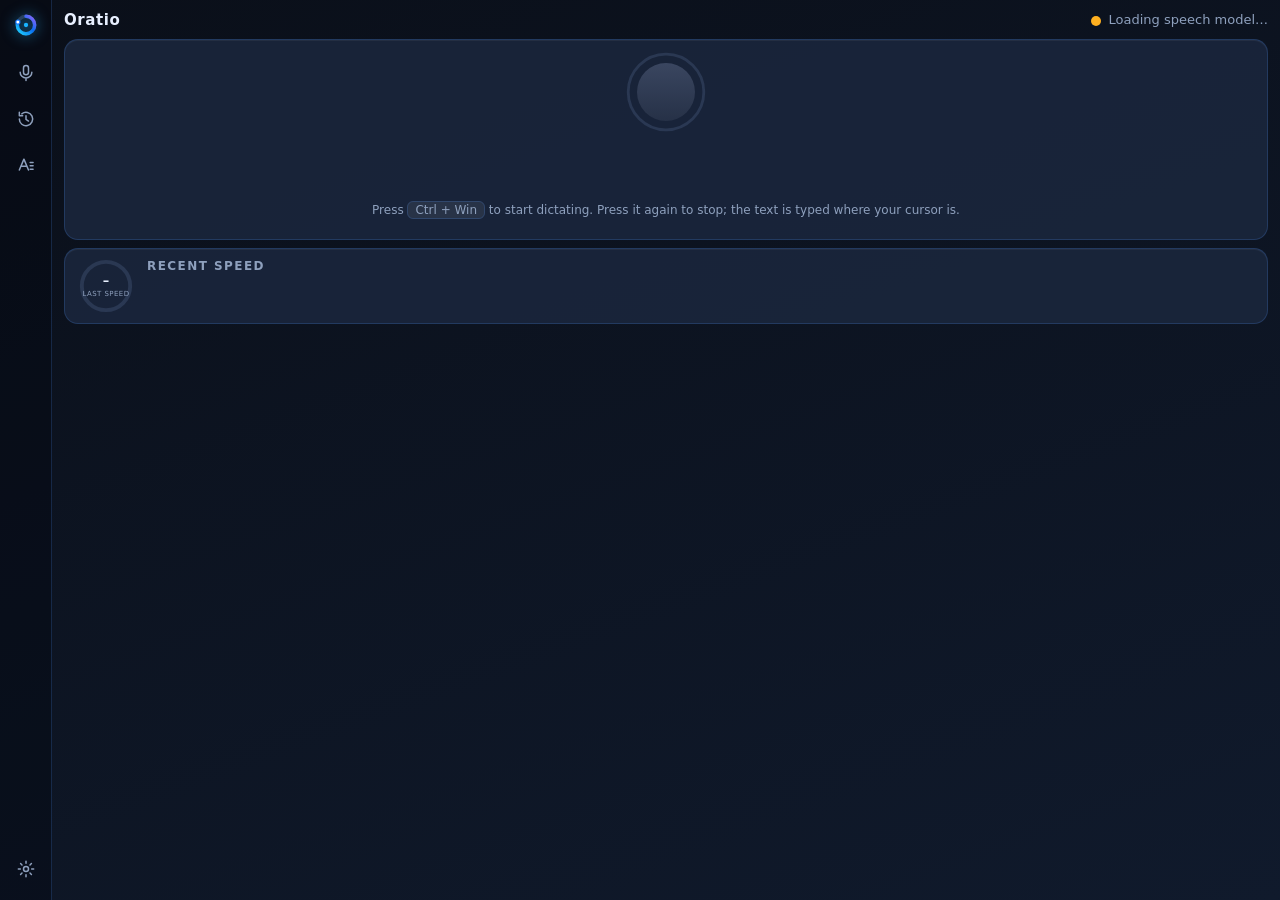
==== ui/index.html @ 5aa07805 "Voice search: Google Images (large) engine, also reachable by saying 'images ...' Co-Authored-By: Cl" ====
<!doctype html>
<html lang="en">
<head>
  <meta charset="utf-8">
  <meta name="viewport" content="width=device-width, initial-scale=1">
  <title>Oratio</title>
  <link rel="stylesheet" href="style.css">
  <link rel="stylesheet" href="app.css">
</head>
<body>
<div class="shell">
  <nav class="rail" aria-label="Sections">
    <svg class="logo" viewBox="0 0 24 24" aria-hidden="true"><defs><linearGradient id="lg" x1="0" y1="0" x2="1" y2="1"><stop offset="0" stop-color="#1ed6ff"/><stop offset=".55" stop-color="#0a6cf0"/><stop offset="1" stop-color="#9664ff"/></linearGradient></defs><circle cx="12" cy="12" r="8" fill="none" stroke="rgba(120,150,200,.28)" stroke-width="3.2"/><circle cx="12" cy="12" r="8" fill="none" stroke="url(#lg)" stroke-width="3.2" stroke-linecap="round" stroke-dasharray="40.8 50.3" transform="rotate(-90 12 12)"/><circle cx="4.5" cy="9.3" r="1.9" fill="#fff" stroke="#1478ff" stroke-width="1"/><circle cx="12" cy="12" r="2" fill="#19b4ff"/></svg>
    <button class="nav-btn" data-view="dictate" data-tip="Dictate" aria-label="Dictate"><svg viewBox="0 0 24 24"><rect x="9" y="3" width="6" height="11" rx="3"/><path d="M5 11a7 7 0 0 0 14 0M12 18v3"/></svg></button>
    <button class="nav-btn" data-view="history" id="navHistory" data-tip="History" aria-label="History"><svg viewBox="0 0 24 24"><path d="M4 12a8 8 0 1 0 3-6.2M4 4v4h4M12 8v4.5l3 2"/></svg></button>
    <button class="nav-btn" data-view="words" data-tip="Words &amp; corrections" aria-label="Words and corrections"><svg viewBox="0 0 24 24"><path d="M4 18L9.5 5 15 18M6.2 13.5h6.6M17 9h3.5M17 13h3.5M17 17h3.5"/></svg></button>
    <span class="rail-spacer"></span>
    <button class="nav-btn" data-view="settings" data-tip="Settings" aria-label="Settings"><svg viewBox="0 0 24 24"><circle cx="12" cy="12" r="3"/><path d="M12 2.8v2.4M12 18.8v2.4M2.8 12h2.4M18.8 12h2.4M5.5 5.5l1.7 1.7M16.8 16.8l1.7 1.7M5.5 18.5l1.7-1.7M16.8 7.2l1.7-1.7"/></svg></button>
  </nav>

  <main>
    <header class="top">
      <div class="brand">Oratio</div>
      <div class="status"><span id="dot" class="dot loading"></span><span id="status">Loading speech model…</span></div>
    </header>
    <div id="problems"></div>

    <!-- Dictate -->
    <section id="view-dictate" class="view">
      <div class="card hero">
        <div class="orb-wrap">
          <svg class="ring" viewBox="0 0 120 120" aria-hidden="true">
            <defs><linearGradient id="rg" x1="0" y1="0" x2="1" y2="1"><stop offset="0" stop-color="#19d0ff"/><stop offset="1" stop-color="#8b5cff"/></linearGradient></defs>
            <circle class="track" cx="60" cy="60" r="54"/>
            <circle id="arc" class="arc" cx="60" cy="60" r="54"/>
          </svg>
          <button id="toggle" class="orb idle" aria-label="Start or stop dictating" disabled></button>
        </div>
        <canvas id="wave"></canvas>
        <div id="live" class="live">Press <kbd id="hotkey">Ctrl + Win</kbd> to start dictating. Press it again to stop; the text is typed where your cursor is.</div>
      </div>
      <div class="card stats">
        <div class="gauge" id="gauge">
          <svg viewBox="0 0 120 120" aria-hidden="true"><circle class="track" cx="60" cy="60" r="50"/><circle id="gaugeArc" class="arc" cx="60" cy="60" r="50"/></svg>
          <div class="gauge-text"><b id="speed">–</b><span>last speed</span></div>
        </div>
        <div class="bars-wrap">
          <h2>Recent speed</h2>
          <div id="bars" class="bars" aria-label="Seconds from stop to text for recent dictations"></div>
        </div>
      </div>
    </section>

    <!-- History -->
    <section id="view-history" class="view" hidden>
      <div class="history-head">
        <h2>History</h2>
        <button id="clear" class="btn outline danger small" disabled>Clear all</button>
      </div>
      <div id="confirm" class="card confirm" hidden>
        <div id="confirmText">Delete everything?</div>
        <div class="row"><button id="confirmNo" class="btn outline small">Cancel</button><button id="confirmYes" class="btn danger solid small">Delete all</button></div>
      </div>
      <div id="list"></div>
    </section>

    <!-- Words & corrections -->
    <section id="view-words" class="view" hidden>
      <div class="card">
        <p class="hint">Words you add are given to the speech engine as hints. Edit any transcript in History and Oratio remembers your corrections.</p>
        <form id="wordform"><span class="field-icon">Aa</span><input id="wordinput" placeholder="Add a name or term, e.g. Postiz" autocomplete="off"><button class="btn primary small">Add</button></form>
        <h2 class="sub-h">Words</h2>
        <div id="words" class="chips"></div>
        <h2 class="sub-h">Corrections</h2>
        <div id="fixes" class="chips"></div>
      </div>
      <div class="card">
        <h2>Snippets</h2>
        <p class="hint">Say a phrase and Oratio types longer text instead, e.g. “my address” → your full address.</p>
        <form id="snippetform">
          <input id="snippetTrigger" placeholder="When I say… (e.g. my address)" autocomplete="off">
          <textarea id="snippetText" rows="2" placeholder="…type this (line breaks are kept)"></textarea>
          <button class="btn primary small">Add snippet</button>
        </form>
        <div id="snippets" class="chips"></div>
      </div>
    </section>

    <!-- Settings -->
    <section id="view-settings" class="view" hidden>
      <div class="card options">
        <h2>Dictation</h2>
        <label class="switch"><input type="checkbox" id="enabled" checked><span class="track"><span class="knob"></span></span><span class="text">Dictation on<span class="sub">Off = no microphone and no hotkey</span></span></label>
        <label class="switch"><input type="checkbox" id="autopaste" checked><span class="track"><span class="knob"></span></span><span class="text">Type into the active app<span class="sub">Otherwise just copy to the clipboard</span></span></label>
        <label class="switch"><input type="checkbox" id="holdtalk"><span class="track"><span class="knob"></span></span><span class="text">Hold to talk<span class="sub">Hold Ctrl + Win while you speak and let go to finish. A quick tap still starts and stops</span></span></label>
        <label class="switch"><input type="checkbox" id="spoken" checked><span class="track"><span class="knob"></span></span><span class="text">Spoken commands<span class="sub">Say “new line”, “full stop”, “question mark”, “scratch that” (undo) or end with “press enter”</span></span></label>
        <label class="switch"><input type="checkbox" id="autostart"><span class="track"><span class="knob"></span></span><span class="text">Start with Windows<span class="sub">Runs quietly in the tray, always ready</span></span></label>
      </div>

      <div class="card options">
        <h2>Voice search</h2>
        <div class="switch-group">
          <label class="switch"><input type="checkbox" id="search"><span class="track"><span class="knob"></span></span><span class="text">Voice search<span class="sub">Hold the key below with Ctrl + Win to search for what you say instead of typing it</span></span></label>
          <div class="seg seg-2" id="searchKey" role="group" aria-label="Search key"><button data-key="shift">Shift</button><button data-key="alt">Alt</button></div>
          <select id="searchEngine" aria-label="Search engine">
            <option value="google">Google</option><option value="bing">Bing</option><option value="duckduckgo">DuckDuckGo</option>
            <option value="youtube">YouTube</option><option value="maps">Google Maps</option><option value="wikipedia">Wikipedia</option>
            <option value="images">Google Images (large)</option>
            <option value="custom">Custom address…</option>
          </select>
          <input id="searchCustom" placeholder="https://example.com/search?q={q}" autocomplete="off" hidden>
          <p class="hint">Tip: start your sentence with an engine name — “YouTube cute cats”, “Images red panda” or “Maps coffee near me” — to pick one by voice.</p>
        </div>
      </div>

      <div class="card options">
        <h2>Speech model</h2>
        <p class="hint">The voice model does the listening. Bigger models are more accurate but slower. This is the only place Oratio goes online: it contacts the public model host when you press the button below, and never sends anything you say or type. Downloads are checked against the host’s published checksum.</p>
        <div id="models" class="models"></div>
        <div><button id="checkModels" class="btn outline small">Check for new models</button></div>
      </div>

      <div class="card options">
        <h2>Microphone</h2>
        <select id="mic" aria-label="Microphone"></select>
      </div>

      <div class="card options">
        <h2>Per-app behaviour</h2>
        <p class="hint">Choose what happens in specific apps. Match part of the app’s name or window title, e.g. “discord” or “valorant”.</p>
        <form id="ruleform">
          <input id="rulePattern" placeholder="App name contains… (e.g. discord)" autocomplete="off">
          <select id="ruleAction" aria-label="Action"><option value="enter_after">Press Enter after typing</option><option value="copy_only">Don’t type — just copy</option></select>
          <button class="btn primary small">Add</button>
        </form>
        <div id="rules" class="chips"></div>
      </div>

      <div class="card options">
        <h2>Wave position</h2>
        <p class="hint">Choose where the wave appears while you dictate, or tap the middle to drag it anywhere on screen. You can also right-click the wave itself and drag it; it remembers where you let go.</p>
        <div class="pos-grid" id="posGrid" role="group" aria-label="Wave position">
          <button data-pos="top_left" title="Top left"></button><button data-pos="top_center" title="Top"></button><button data-pos="top_right" title="Top right"></button>
          <button data-pos="middle_left" title="Left"></button><button data-pos="move" class="move" title="Drag it anywhere">✥</button><button data-pos="middle_right" title="Right"></button>
          <button data-pos="bottom_left" title="Bottom left"></button><button data-pos="bottom_center" title="Bottom"></button><button data-pos="bottom_right" title="Bottom right"></button>
        </div>
        <div class="move-bar" id="moveBar" hidden>
          <span>Drag the wave where you want it, then press Done.</span>
          <button id="moveDone" class="btn primary small">Done</button>
        </div>
      </div>

      <div class="card window-opts">
        <div class="opt-title">Window <span class="sub">See-through styles need Windows; Soft is the lightest blur</span></div>
        <div class="seg" id="glassStyle" role="group" aria-label="Window style">
          <button data-style="solid">Solid</button><button data-style="clear">Clear</button><button data-style="soft">Soft</button><button data-style="frosted">Frosted</button>
        </div>
        <div class="slider-row"><span>Tint</span><input type="range" id="tint" min="10" max="95" value="55" aria-label="Tint darkness"><b id="tintValue">55%</b></div>
      </div>
      <footer>While recording: <kbd>Esc</kbd> starts a cancel countdown, <kbd>Esc</kbd> again resumes. Everything stays on this computer.</footer>
    </section>
  </main>
</div>
<div id="toasts"></div>
<script src="wave.js"></script>
<script src="main.js"></script>
</body>
</html>
---- ui/style.css ----
:root {
  --bg: #0a0f19;
  --text: #e8f0ff;
  --muted: #8ea0bd;
  --faint: rgba(142, 160, 189, 0.55);
  --blue: #00a3ff;
  --cyan: #19d0ff;
  --deep: #0a5cf5;
  --violet: #8b5cff;
  --red: #ff5a6e;
  --amber: #ffb020;
  --green: #2be4a0;
  --line: rgba(80, 150, 255, 0.2);
  --grad: linear-gradient(180deg, #25cfff 0%, #0a6cf0 100%);
  --glow: 0 6px 22px rgba(0, 140, 255, 0.45);
  --ease: cubic-bezier(0.2, 0.8, 0.2, 1);
  font: 13px/1.4 "Segoe UI Variable", "Segoe UI", system-ui, sans-serif;
}
/* Solid until the OS confirms frosted glass is actually showing. */
body { --page: linear-gradient(160deg, #0a0f19 0%, #101a2c 100%); --card: rgba(26, 38, 60, 0.9); --field: rgba(8, 13, 24, 0.6); }
body.glass { --page: rgba(4, 7, 14, var(--tint, 0.55)); --card: rgba(14, 24, 44, calc(var(--tint, 0.55) + 0.12)); --field: rgba(3, 6, 14, 0.55); }
* { box-sizing: border-box; }
html, body { margin: 0; background: transparent; }
body { color: var(--text); background: var(--page); min-height: 100vh; transition: background 0.3s; }
[hidden] { display: none !important; }
button { font: inherit; color: inherit; cursor: pointer; }
kbd { font: inherit; font-size: 12px; background: rgba(255, 255, 255, 0.07); border: 1px solid var(--line); border-radius: 6px; padding: 1px 7px; }
h2 { margin: 0; font-size: 12px; font-weight: 600; letter-spacing: 0.12em; text-transform: uppercase; color: var(--muted); }

/* Cards */
.card { background: var(--card); border: 1px solid var(--line); border-radius: 14px; padding: 10px 12px; box-shadow: inset 0 1px 0 rgba(255, 255, 255, 0.05); }

/* Buttons */
.btn {
  position: relative; overflow: hidden; border: 1px solid transparent; border-radius: 999px; padding: 6px 16px;
  font-weight: 600; letter-spacing: 0.02em; transition: transform 0.12s var(--ease), box-shadow 0.2s, background 0.2s, border-color 0.2s;
}
.btn:active:not(:disabled) { transform: scale(0.96); }
.btn:disabled { opacity: 0.4; cursor: default; }
.btn.primary { background: var(--grad); box-shadow: var(--glow), inset 0 1px 0 rgba(255, 255, 255, 0.35); text-shadow: 0 1px 2px rgba(0, 40, 120, 0.5); }
.btn.primary:hover:not(:disabled) { box-shadow: 0 8px 30px rgba(0, 160, 255, 0.65), inset 0 1px 0 rgba(255, 255, 255, 0.4); transform: translateY(-1px); }
.btn.outline { background: rgba(0, 100, 255, 0.05); border-color: rgba(0, 170, 255, 0.55); color: #bfe6ff; }
.btn.outline:hover:not(:disabled) { background: rgba(0, 140, 255, 0.16); box-shadow: 0 0 18px rgba(0, 150, 255, 0.35); }
.btn.danger { border-color: rgba(255, 90, 110, 0.6); color: #ffc2ca; background: rgba(255, 60, 90, 0.06); }
.btn.danger:hover:not(:disabled) { background: rgba(255, 60, 90, 0.18); box-shadow: 0 0 18px rgba(255, 70, 100, 0.35); }
.btn.danger.solid { background: linear-gradient(180deg, #ff7a8a, #e0304f); color: #fff; box-shadow: 0 6px 22px rgba(255, 60, 90, 0.4); }
.btn.small { padding: 4px 12px; font-size: 12px; }

.icon-btn {
  position: relative; overflow: hidden; width: 28px; height: 28px; padding: 0; display: grid; place-items: center; border-radius: 50%;
  background: rgba(0, 120, 255, 0.06); border: 1.5px solid rgba(0, 170, 255, 0.5); color: #7fd6ff;
  transition: transform 0.12s var(--ease), background 0.2s, box-shadow 0.2s, color 0.2s;
}
.icon-btn svg { width: 14px; height: 14px; stroke: currentColor; fill: none; stroke-width: 2; stroke-linecap: round; stroke-linejoin: round; }
.icon-btn:hover { background: var(--grad); color: #fff; box-shadow: var(--glow); transform: translateY(-1px); }
.icon-btn:active { transform: scale(0.88); }
.icon-btn.bad { border-color: rgba(255, 90, 110, 0.55); color: #ff9aa8; }
.icon-btn.bad:hover { background: linear-gradient(180deg, #ff7a8a, #e0304f); color: #fff; box-shadow: 0 6px 20px rgba(255, 60, 90, 0.45); }
.icon-btn.ok { border-color: var(--green); color: var(--green); }

/* Ripple (added by JS on press) */
.ripple { position: absolute; border-radius: 50%; background: rgba(255, 255, 255, 0.45); transform: scale(0); animation: ripple 0.6s var(--ease); pointer-events: none; }
@keyframes ripple { to { transform: scale(4); opacity: 0; } }

/* Switches */
.switch { display: flex; align-items: center; gap: 9px; cursor: pointer; user-select: none; }
.switch input { position: absolute; opacity: 0; pointer-events: none; }
.switch .track { position: relative; flex: none; width: 38px; height: 22px; border-radius: 999px; background: rgba(120, 140, 175, 0.3); border: 1px solid var(--line); transition: background 0.25s, box-shadow 0.25s; }
.switch .knob { position: absolute; top: 2px; left: 2px; width: 16px; height: 16px; border-radius: 50%; background: #d9e4f7; box-shadow: 0 2px 6px rgba(0, 0, 0, 0.4); transition: transform 0.25s var(--ease), background 0.25s; }
.switch input:checked + .track { background: var(--grad); box-shadow: 0 0 14px rgba(0, 150, 255, 0.5); border-color: transparent; }
.switch input:checked + .track .knob { transform: translateX(16px); background: #fff; }
.switch input:focus-visible + .track { outline: 2px solid var(--cyan); outline-offset: 2px; }
.switch input:disabled + .track { opacity: 0.4; }
.switch .text { color: var(--text); }
.switch .sub { display: block; color: var(--muted); font-size: 11px; line-height: 1.3; }

/* Status dot */
.dot { width: 10px; height: 10px; border-radius: 50%; background: var(--muted); flex: none; transition: background 0.3s, box-shadow 0.3s; }
.dot.loading { background: var(--amber); }
.dot.idle { background: var(--green); box-shadow: 0 0 10px var(--green); }
.dot.recording { background: var(--red); box-shadow: 0 0 12px var(--red); animation: pulse 1.1s ease-in-out infinite; }
.dot.cancel_pending { background: var(--amber); animation: pulse 0.5s ease-in-out infinite; }
.dot.finalizing { background: var(--violet); box-shadow: 0 0 10px var(--violet); }
.dot.off { background: #667; }
.dot.unavailable { background: var(--red); }
@keyframes pulse { 50% { opacity: 0.35; } }

/* Toasts */
#toasts { position: fixed; left: 0; right: 0; bottom: 12px; display: flex; flex-direction: column; align-items: center; gap: 8px; pointer-events: none; z-index: 10; }
.toast {
  background: rgba(14, 22, 38, 0.92); border: 1px solid var(--line); border-radius: 999px; padding: 6px 14px; box-shadow: 0 8px 28px rgba(0, 0, 0, 0.45);
  animation: toast-in 0.3s var(--ease); backdrop-filter: blur(8px);
}
.toast.ok { border-color: rgba(43, 228, 160, 0.6); }
.toast.bad { border-color: rgba(255, 90, 110, 0.6); }
.toast.out { opacity: 0; transform: translateY(8px); transition: 0.3s; }
@keyframes toast-in { from { opacity: 0; transform: translateY(14px) scale(0.95); } }
---- ui/app.css ----
main { flex: 1; min-width: 0; height: 100vh; overflow-y: auto; padding: 10px 12px 52px; display: flex; flex-direction: column; gap: 8px; }
.top { display: flex; align-items: center; justify-content: space-between; }
.brand { display: flex; align-items: center; gap: 10px; font-size: 15px; font-weight: 700; letter-spacing: 0.04em; }
.logo { width: 22px; height: 22px; filter: drop-shadow(0 0 7px rgba(40, 180, 255, 0.7)); }
.status { display: flex; align-items: center; gap: 8px; color: var(--muted); }

/* Hero: orb with a level ring, the wave, and the live text */
.hero { display: flex; flex-direction: column; align-items: center; gap: 2px; padding: 10px 12px 8px; }
.orb-wrap { position: relative; width: 84px; height: 84px; display: grid; place-items: center; }
.ring { position: absolute; inset: 0; transform: rotate(-90deg); }
.ring .track { fill: none; stroke: rgba(120, 150, 200, 0.18); stroke-width: 4; }
.ring .arc { fill: none; stroke: url(#rg); stroke-width: 4; stroke-linecap: round; stroke-dasharray: 339.29; stroke-dashoffset: 339.29; filter: drop-shadow(0 0 6px rgba(40, 180, 255, 0.7)); transition: stroke-dashoffset 0.08s linear; }
.ring.spin { animation: spin 1.1s linear infinite; }
.ring.spin .arc { stroke-dashoffset: 250 !important; }
@keyframes spin { to { transform: rotate(270deg); } }
.orb {
  position: relative; overflow: hidden; width: 58px; height: 58px; border-radius: 50%; border: none; display: grid; place-items: center; color: #fff;
  background: var(--grad); box-shadow: var(--glow), inset 0 2px 0 rgba(255, 255, 255, 0.4);
  transition: transform 0.15s var(--ease), box-shadow 0.25s, background 0.3s;
}
.orb svg { width: 24px; height: 24px; stroke: currentColor; fill: none; stroke-width: 2; stroke-linecap: round; stroke-linejoin: round; }
.orb:hover:not(:disabled) { transform: scale(1.05); box-shadow: 0 10px 38px rgba(0, 170, 255, 0.7), inset 0 2px 0 rgba(255, 255, 255, 0.45); }
.orb:active:not(:disabled) { transform: scale(0.94); }
.orb:disabled { background: linear-gradient(180deg, #3a4660, #263147); box-shadow: none; cursor: default; color: var(--muted); }
.orb.recording { background: linear-gradient(180deg, #ff7a8a, #e0304f); box-shadow: 0 0 34px rgba(255, 70, 100, 0.6), inset 0 2px 0 rgba(255, 255, 255, 0.4); animation: breathe 1.6s ease-in-out infinite; }
.orb.cancel_pending { background: linear-gradient(180deg, #ffd27a, #e08a10); box-shadow: 0 0 30px rgba(255, 170, 40, 0.55); }
.orb.finalizing { background: linear-gradient(180deg, #b58bff, #6b3df0); box-shadow: 0 0 30px rgba(140, 90, 255, 0.55); }
@keyframes breathe { 50% { transform: scale(1.04); } }
#wave { width: 50%; min-width: 150px; height: 64px; display: block; }
.live { text-align: center; color: var(--muted); min-height: 2.4em; padding: 0 4px; font-size: 12px; }
.live.has-text { color: var(--text); font-size: 13px; }

#problems { display: none; border: 1px solid rgba(255, 90, 110, 0.6); background: rgba(255, 60, 90, 0.1); border-radius: 12px; padding: 8px 12px; white-space: pre-wrap; font-size: 12px; }

/* Options */
.options { display: flex; flex-direction: column; gap: 14px; }
.options .sub { display: block; }

/* Stats: gauge + segmented bars, like the reference kit */
.stats { display: flex; align-items: center; gap: 12px; padding: 8px 12px; }
.gauge { position: relative; width: 58px; height: 58px; flex: none; }
.gauge svg { width: 100%; height: 100%; transform: rotate(-90deg); }
.gauge .track { fill: none; stroke: rgba(120, 150, 200, 0.18); stroke-width: 8; }
.gauge .arc { fill: none; stroke: url(#rg); stroke-width: 8; stroke-linecap: round; stroke-dasharray: 314.16; stroke-dashoffset: 314.16; transition: stroke-dashoffset 0.8s var(--ease); }
.gauge-text { position: absolute; inset: 0; display: grid; place-content: center; text-align: center; }
.gauge-text b { font-size: 13px; }
.gauge-text span { font-size: 7px; color: var(--muted); letter-spacing: 0.06em; text-transform: uppercase; }
.bars-wrap { flex: 1; min-width: 0; display: flex; flex-direction: column; gap: 4px; }
.bars { display: flex; align-items: flex-end; gap: 4px; height: 34px; }
.bar { flex: 1; min-height: 4px; border-radius: 4px; background: repeating-linear-gradient(0deg, rgba(10, 92, 245, 0.9) 0 4px, transparent 4px 6px), linear-gradient(0deg, #0a5cf5, #25cfff); background-blend-mode: normal; animation: grow 0.5s var(--ease); transform-origin: bottom; }
.bar.empty { background: rgba(120, 150, 200, 0.14); height: 4px; animation: none; }
@keyframes grow { from { transform: scaleY(0); } }

/* History */
.history-head { display: flex; align-items: center; justify-content: space-between; margin-top: 2px; }
.confirm { display: flex; align-items: center; justify-content: space-between; gap: 12px; border-color: rgba(255, 90, 110, 0.5); animation: drop 0.25s var(--ease); }
.confirm .row { display: flex; gap: 8px; }
@keyframes drop { from { opacity: 0; transform: translateY(-8px); } }
#list { display: flex; flex-direction: column; gap: 6px; }
.entry { animation: rise 0.35s var(--ease) backwards; transition: border-color 0.2s, box-shadow 0.2s; }
.entry:hover { border-color: rgba(0, 170, 255, 0.45); box-shadow: 0 0 22px rgba(0, 120, 255, 0.12); }
.entry.failed { border-color: rgba(255, 176, 32, 0.5); }
.entry .meta { display: flex; align-items: center; gap: 8px; color: var(--muted); font-size: 11px; margin-bottom: 4px; }
.entry .meta .grow { flex: 1; }
.entry .text { white-space: pre-wrap; user-select: text; font-size: 13px; }
.entry textarea { width: 100%; min-height: 64px; resize: vertical; font: inherit; color: var(--text); background: var(--field); border: 1px solid var(--line); border-radius: 10px; padding: 8px 10px; outline: none; transition: border-color 0.2s, box-shadow 0.2s; }
.entry textarea:focus { border-color: var(--cyan); box-shadow: 0 0 0 3px rgba(25, 208, 255, 0.18); }
.entry .edit-row { display: flex; gap: 6px; margin-top: 8px; }
.empty { color: var(--muted); text-align: center; padding: 14px 0; font-size: 12px; }
@keyframes rise { from { opacity: 0; transform: translateY(10px); } }

/* Learned words */
details summary { cursor: pointer; color: var(--muted); font-weight: 600; transition: color 0.2s; }
details summary:hover, details[open] summary { color: var(--text); }
.hint { color: var(--muted); font-size: 11px; margin: 8px 0; }
#wordform { display: flex; align-items: stretch; gap: 8px; }
.field-icon { display: grid; place-items: center; width: 32px; border-radius: 8px; background: linear-gradient(180deg, #1fb6ff, #0a5cf5); font-weight: 700; font-size: 13px; }
#wordform input { flex: 1; min-width: 0; font: inherit; color: var(--text); background: var(--field); border: 1px solid var(--line); border-radius: 8px; padding: 5px 10px; outline: none; transition: border-color 0.2s, box-shadow 0.2s; }
#wordform input:focus { border-color: var(--cyan); box-shadow: 0 0 0 3px rgba(25, 208, 255, 0.18); }
.chips { display: flex; flex-wrap: wrap; gap: 6px; margin-top: 8px; }
.chip { display: inline-flex; align-items: center; gap: 4px; padding: 2px 3px 2px 10px; border-radius: 999px; font-size: 12px; background: rgba(0, 130, 255, 0.1); border: 1px solid rgba(0, 170, 255, 0.4); animation: rise 0.25s var(--ease) backwards; }
.chip button { border: none; background: none; color: var(--muted); width: 18px; height: 18px; border-radius: 50%; transition: background 0.2s, color 0.2s; }
.chip button:hover { background: rgba(255, 90, 110, 0.85); color: #fff; }
footer { color: var(--muted); font-size: 10.5px; text-align: center; }
.btn { white-space: nowrap; }

/* Shell: slim icon rail + one view at a time */
.shell { display: flex; height: 100vh; }
.rail { width: 52px; flex: none; display: flex; flex-direction: column; align-items: center; gap: 8px; padding: 12px 0; background: rgba(2, 5, 12, 0.35); border-right: 1px solid var(--line); }
.rail .logo { width: 26px; height: 26px; margin-bottom: 8px; }
.rail-spacer { flex: 1; }
.nav-btn {
  position: relative; width: 38px; height: 38px; display: grid; place-items: center; border-radius: 12px; border: 1px solid transparent; background: transparent; color: var(--muted);
  transition: background 0.2s, color 0.2s, transform 0.12s var(--ease), box-shadow 0.2s;
}
.nav-btn svg { width: 20px; height: 20px; stroke: currentColor; fill: none; stroke-width: 1.8; stroke-linecap: round; stroke-linejoin: round; }
.nav-btn:hover { background: rgba(0, 140, 255, 0.14); color: #bfe6ff; }
.nav-btn:active { transform: scale(0.9); }
.nav-btn:focus-visible { outline: 2px solid var(--cyan); outline-offset: 2px; }
.nav-btn.active { background: var(--grad); color: #fff; box-shadow: var(--glow), inset 0 1px 0 rgba(255, 255, 255, 0.35); }
.nav-btn.badge::after { content: ""; position: absolute; top: 5px; right: 5px; width: 8px; height: 8px; border-radius: 50%; background: var(--green); box-shadow: 0 0 8px var(--green); animation: pulse 1.4s ease-in-out infinite; }
.view { display: flex; flex-direction: column; gap: 8px; animation: viewin 0.28s var(--ease); }
@keyframes viewin { from { opacity: 0; transform: translateX(8px); } }
.sub-h { margin-top: 12px; }
.sub-h:first-of-type { margin-top: 8px; }

.nav-btn::before {
  content: attr(data-tip); position: absolute; left: 48px; top: 50%; transform: translate(-6px, -50%); white-space: nowrap; pointer-events: none; z-index: 20;
  background: rgba(14, 22, 38, 0.96); border: 1px solid var(--line); border-radius: 8px; padding: 4px 10px; font-size: 12px; color: var(--text);
  opacity: 0; transition: opacity 0.15s, transform 0.15s var(--ease); box-shadow: 0 6px 18px rgba(0, 0, 0, 0.4);
}
.nav-btn:hover::before { opacity: 1; transform: translate(0, -50%); transition-delay: 0.25s; }

/* Problems: a short strip that expands on click */
#problems { cursor: pointer; position: relative; max-height: 2.9em; overflow: hidden; padding-right: 26px; }
#problems::after { content: "▾"; position: absolute; right: 10px; top: 6px; color: var(--muted); }
#problems.expanded { max-height: none; }
#problems.expanded::after { content: "▴"; }

body.glass .rail { background: rgba(2, 5, 12, calc(var(--tint, 0.55) * 0.8)); }

/* Window style: segmented control + slider, in the kit's style */
.window-opts { display: flex; flex-direction: column; gap: 10px; }
.opt-title { font-weight: 600; }
.opt-title .sub { display: block; font-weight: 400; color: var(--muted); font-size: 11px; }
.seg { display: grid; grid-template-columns: repeat(4, 1fr); padding: 3px; gap: 2px; border-radius: 999px; background: var(--field); border: 1px solid var(--line); }
.seg button { border: none; background: transparent; color: var(--muted); padding: 5px 0; border-radius: 999px; font-size: 12px; transition: background 0.2s, color 0.2s, box-shadow 0.2s, transform 0.12s var(--ease); }
.seg button:hover { color: var(--text); }
.seg button:active { transform: scale(0.95); }
.seg button.active { background: var(--grad); color: #fff; box-shadow: var(--glow); }
.slider-row { display: flex; align-items: center; gap: 10px; }
.slider-row b { width: 38px; text-align: right; font-weight: 600; color: var(--muted); }
input[type="range"] { flex: 1; -webkit-appearance: none; appearance: none; height: 8px; border-radius: 999px; outline: none; --fill: 50%;
  background: linear-gradient(90deg, #1ed6ff, #0a6cf0) 0 / var(--fill) 100% no-repeat, rgba(120, 140, 175, 0.28); }
input[type="range"]::-webkit-slider-thumb { -webkit-appearance: none; width: 18px; height: 18px; border-radius: 50%; background: #fff; border: 4px solid #1478ff; box-shadow: 0 0 10px rgba(30, 140, 255, 0.7); cursor: pointer; transition: transform 0.12s var(--ease); }
input[type="range"]::-webkit-slider-thumb:active { transform: scale(1.2); }
input[type="range"]:focus-visible { box-shadow: 0 0 0 3px rgba(25, 208, 255, 0.25); }

.switch-group { display: flex; flex-direction: column; gap: 8px; }
.seg-2 { grid-template-columns: repeat(2, 1fr); margin-left: 47px; max-width: 180px; }
.switch-group.off .seg { opacity: 0.4; pointer-events: none; }

select, #snippetForm input, #snippetform input, #snippetform textarea, #ruleform input, #searchCustom {
  font: inherit; color: var(--text); background: var(--field); border: 1px solid var(--line); border-radius: 8px; padding: 6px 10px; outline: none; width: 100%;
  transition: border-color 0.2s, box-shadow 0.2s;
}
select { appearance: none; background-image: linear-gradient(45deg, transparent 50%, var(--muted) 50%), linear-gradient(135deg, var(--muted) 50%, transparent 50%); background-position: calc(100% - 16px) 55%, calc(100% - 11px) 55%; background-size: 5px 5px; background-repeat: no-repeat; padding-right: 28px; }
select option { background: #101a2c; color: var(--text); }
select:focus, #snippetform input:focus, #snippetform textarea:focus, #ruleform input:focus, #searchCustom:focus { border-color: var(--cyan); box-shadow: 0 0 0 3px rgba(25, 208, 255, 0.18); }
#snippetform, #ruleform { display: flex; flex-direction: column; gap: 8px; align-items: stretch; }
#snippetform textarea { resize: vertical; min-height: 44px; }
#snippetform .btn, #ruleform .btn { align-self: flex-start; }
.options > h2, .card > h2:first-child { margin-bottom: 2px; }
.chip.long { max-width: 100%; }
.chip .chip-text { overflow: hidden; text-overflow: ellipsis; white-space: nowrap; max-width: 260px; }

/* Wave position picker: a 3x3 screen map */
.pos-grid { display: grid; grid-template-columns: repeat(3, 1fr); gap: 6px; width: 168px; padding: 8px; border-radius: 12px; background: var(--field); border: 1px solid var(--line); }
.pos-grid button { height: 30px; border-radius: 8px; border: 1px solid var(--line); background: rgba(120, 150, 200, 0.12); color: var(--muted); font-size: 15px; transition: background 0.2s, transform 0.12s var(--ease), box-shadow 0.2s; }
.pos-grid button:hover { background: rgba(0, 150, 255, 0.28); }
.pos-grid button:active { transform: scale(0.9); }
.pos-grid button.active { background: var(--grad); border-color: transparent; box-shadow: var(--glow); }
.pos-grid .move { color: var(--cyan); }
.move-bar { display: flex; align-items: center; justify-content: space-between; gap: 10px; padding: 8px 10px; border-radius: 10px; border: 1px solid rgba(0, 170, 255, 0.5); background: rgba(0, 120, 255, 0.1); animation: drop 0.25s var(--ease); }

/* Speech models */
.models { display: flex; flex-direction: column; gap: 8px; }
.model-row { display: flex; flex-direction: column; gap: 6px; padding: 8px 10px; border-radius: 12px; border: 1px solid var(--line); background: var(--field); transition: border-color 0.2s; }
.model-row.active { border-color: rgba(43, 228, 160, 0.6); }
.model-row .top { display: flex; align-items: center; gap: 8px; justify-content: space-between; }
.model-row .title { font-weight: 600; min-width: 0; overflow: hidden; text-overflow: ellipsis; white-space: nowrap; }
.model-row .tags { display: flex; flex-wrap: wrap; gap: 5px; }
.tag { font-size: 10.5px; padding: 1px 8px; border-radius: 999px; border: 1px solid var(--line); color: var(--muted); }
.tag.new { border-color: var(--green); color: var(--green); }
.tag.use { border-color: var(--green); color: var(--green); }
.tag.rec { border-color: rgba(25, 208, 255, 0.6); color: var(--cyan); }
.model-row .actions { display: flex; gap: 6px; flex: none; }
.progress { height: 6px; border-radius: 999px; background: rgba(120, 140, 175, 0.25); overflow: hidden; }
.progress > i { display: block; height: 100%; width: 0; background: linear-gradient(90deg, #1ed6ff, #0a6cf0); transition: width 0.2s linear; }
.model-note { color: var(--muted); font-size: 11px; }
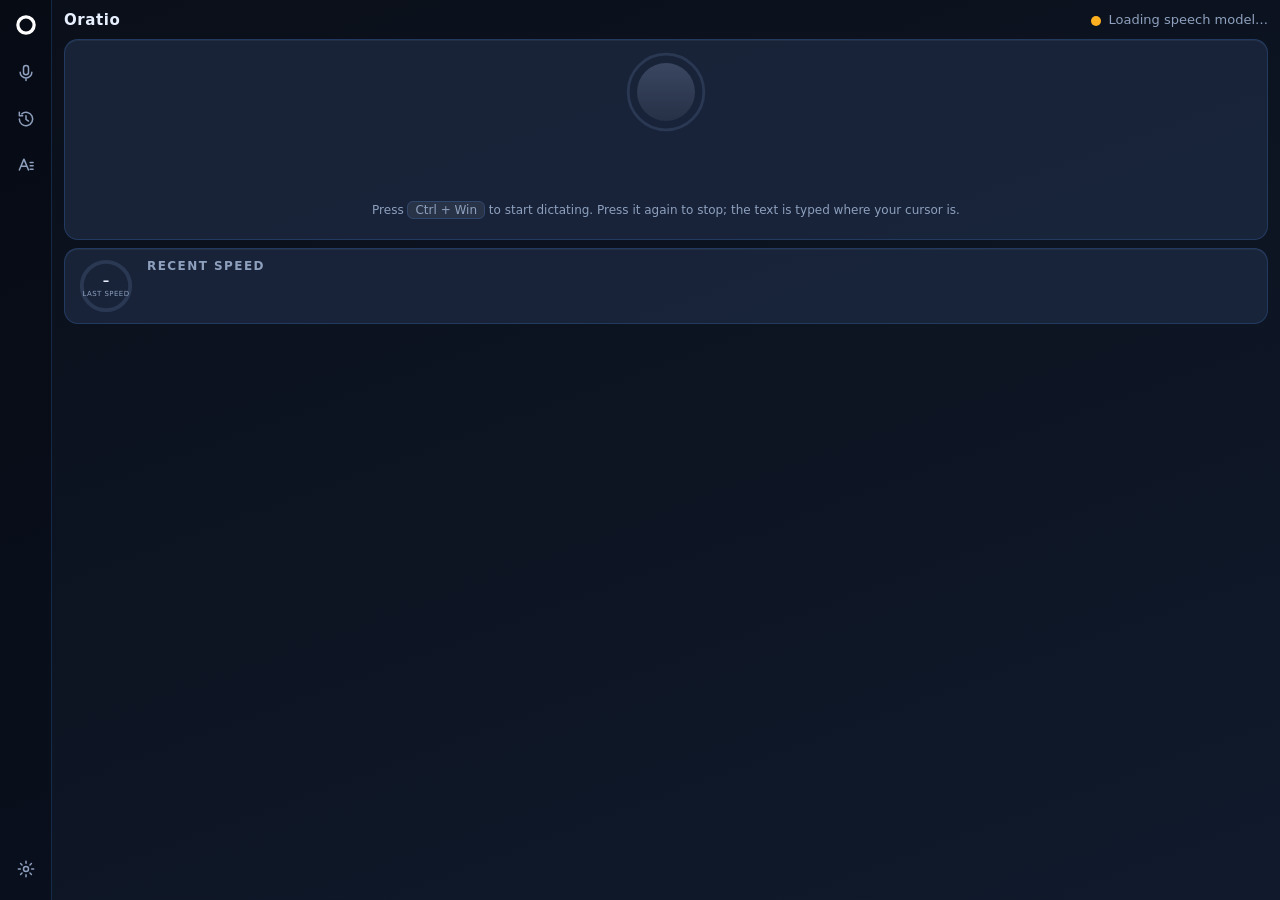
==== commit 7e5d9d34: "Simpler logo: a plain O (app icon and in-app mark) Co-Authored-By: Claude Sonnet 5.5 <noreply@anthro" ====
--- a/ui/index.html
+++ b/ui/index.html
@@ -10,7 +10,7 @@
 <body>
 <div class="shell">
   <nav class="rail" aria-label="Sections">
-    <svg class="logo" viewBox="0 0 24 24" aria-hidden="true"><defs><linearGradient id="lg" x1="0" y1="0" x2="1" y2="1"><stop offset="0" stop-color="#1ed6ff"/><stop offset=".55" stop-color="#0a6cf0"/><stop offset="1" stop-color="#9664ff"/></linearGradient></defs><circle cx="12" cy="12" r="8" fill="none" stroke="rgba(120,150,200,.28)" stroke-width="3.2"/><circle cx="12" cy="12" r="8" fill="none" stroke="url(#lg)" stroke-width="3.2" stroke-linecap="round" stroke-dasharray="40.8 50.3" transform="rotate(-90 12 12)"/><circle cx="4.5" cy="9.3" r="1.9" fill="#fff" stroke="#1478ff" stroke-width="1"/><circle cx="12" cy="12" r="2" fill="#19b4ff"/></svg>
+    <svg class="logo" viewBox="0 0 24 24" aria-hidden="true"><circle cx="12" cy="12" r="7.5" fill="none" stroke="#fff" stroke-width="3"/></svg>
     <button class="nav-btn" data-view="dictate" data-tip="Dictate" aria-label="Dictate"><svg viewBox="0 0 24 24"><rect x="9" y="3" width="6" height="11" rx="3"/><path d="M5 11a7 7 0 0 0 14 0M12 18v3"/></svg></button>
     <button class="nav-btn" data-view="history" id="navHistory" data-tip="History" aria-label="History"><svg viewBox="0 0 24 24"><path d="M4 12a8 8 0 1 0 3-6.2M4 4v4h4M12 8v4.5l3 2"/></svg></button>
     <button class="nav-btn" data-view="words" data-tip="Words &amp; corrections" aria-label="Words and corrections"><svg viewBox="0 0 24 24"><path d="M4 18L9.5 5 15 18M6.2 13.5h6.6M17 9h3.5M17 13h3.5M17 17h3.5"/></svg></button>
--- a/ui/app.css
+++ b/ui/app.css
@@ -1,7 +1,7 @@
 main { flex: 1; min-width: 0; height: 100vh; overflow-y: auto; padding: 10px 12px 52px; display: flex; flex-direction: column; gap: 8px; }
 .top { display: flex; align-items: center; justify-content: space-between; }
 .brand { display: flex; align-items: center; gap: 10px; font-size: 15px; font-weight: 700; letter-spacing: 0.04em; }
-.logo { width: 22px; height: 22px; filter: drop-shadow(0 0 7px rgba(40, 180, 255, 0.7)); }
+.logo { width: 22px; height: 22px; }
 .status { display: flex; align-items: center; gap: 8px; color: var(--muted); }
 
 /* Hero: orb with a level ring, the wave, and the live text */
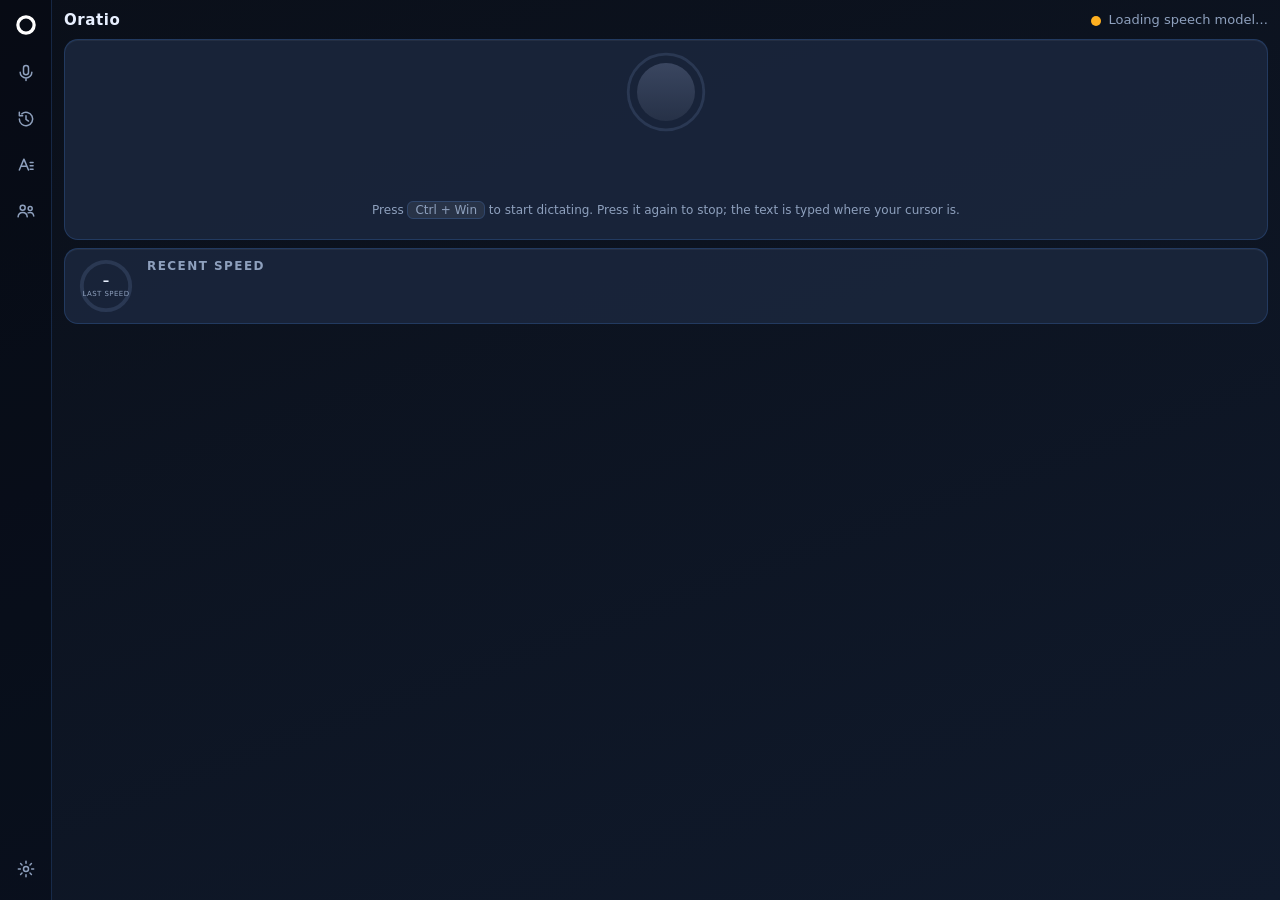
==== commit fecaf82a: "Meeting mode: record a call (mic = You, computer audio = Others) into a saved transcript Co-Authored" ====
--- a/ui/index.html
+++ b/ui/index.html
@@ -14,6 +14,7 @@
     <button class="nav-btn" data-view="dictate" data-tip="Dictate" aria-label="Dictate"><svg viewBox="0 0 24 24"><rect x="9" y="3" width="6" height="11" rx="3"/><path d="M5 11a7 7 0 0 0 14 0M12 18v3"/></svg></button>
     <button class="nav-btn" data-view="history" id="navHistory" data-tip="History" aria-label="History"><svg viewBox="0 0 24 24"><path d="M4 12a8 8 0 1 0 3-6.2M4 4v4h4M12 8v4.5l3 2"/></svg></button>
     <button class="nav-btn" data-view="words" data-tip="Words &amp; corrections" aria-label="Words and corrections"><svg viewBox="0 0 24 24"><path d="M4 18L9.5 5 15 18M6.2 13.5h6.6M17 9h3.5M17 13h3.5M17 17h3.5"/></svg></button>
+    <button class="nav-btn" data-view="meetings" id="navMeetings" data-tip="Meetings" aria-label="Meetings"><svg viewBox="0 0 24 24"><circle cx="8" cy="8" r="3"/><circle cx="17" cy="9" r="2.4"/><path d="M2.5 19c.4-3.4 2.7-5.2 5.5-5.2s5.1 1.8 5.5 5.2M14.5 14.2c.9-.4 1.6-.5 2.5-.5 2.2 0 3.9 1.4 4.3 4.3"/></svg></button>
     <span class="rail-spacer"></span>
     <button class="nav-btn" data-view="settings" data-tip="Settings" aria-label="Settings"><svg viewBox="0 0 24 24"><circle cx="12" cy="12" r="3"/><path d="M12 2.8v2.4M12 18.8v2.4M2.8 12h2.4M18.8 12h2.4M5.5 5.5l1.7 1.7M16.8 16.8l1.7 1.7M5.5 18.5l1.7-1.7M16.8 7.2l1.7-1.7"/></svg></button>
   </nav>
@@ -62,6 +63,18 @@
         <div class="row"><button id="confirmNo" class="btn outline small">Cancel</button><button id="confirmYes" class="btn danger solid small">Delete all</button></div>
       </div>
       <div id="list"></div>
+    </section>
+
+    <!-- Meetings -->
+    <section id="view-meetings" class="view" hidden>
+      <div class="card">
+        <h2>Meeting transcript</h2>
+        <p class="hint">Records a call on this computer and writes it up. Your microphone is “You”; everything the computer plays, such as Teams, Zoom or Meet, is “Others”. Use headphones, otherwise your microphone also hears the other people through your speakers. Everything stays on this computer.</p>
+        <div class="row"><button id="meetingToggle" class="btn primary">Start meeting</button><span id="meetingClock" class="hint"></span></div>
+        <div id="meetingLive" class="transcript" hidden></div>
+      </div>
+      <div class="history-head"><h2>Past meetings</h2></div>
+      <div id="meetingList"></div>
     </section>
 
     <!-- Words & corrections -->
--- a/ui/app.css
+++ b/ui/app.css
@@ -178,3 +178,9 @@
 .progress { height: 6px; border-radius: 999px; background: rgba(120, 140, 175, 0.25); overflow: hidden; }
 .progress > i { display: block; height: 100%; width: 0; background: linear-gradient(90deg, #1ed6ff, #0a6cf0); transition: width 0.2s linear; }
 .model-note { color: var(--muted); font-size: 11px; }
+
+/* Meetings */
+.transcript { margin-top: 10px; max-height: 280px; overflow: auto; white-space: pre-wrap; user-select: text; font-size: 13px; line-height: 1.5; }
+.tline .at { color: var(--muted); font-size: 11px; }
+.tline.you b { color: var(--cyan); }
+.tline.others b { color: #b79bff; }
